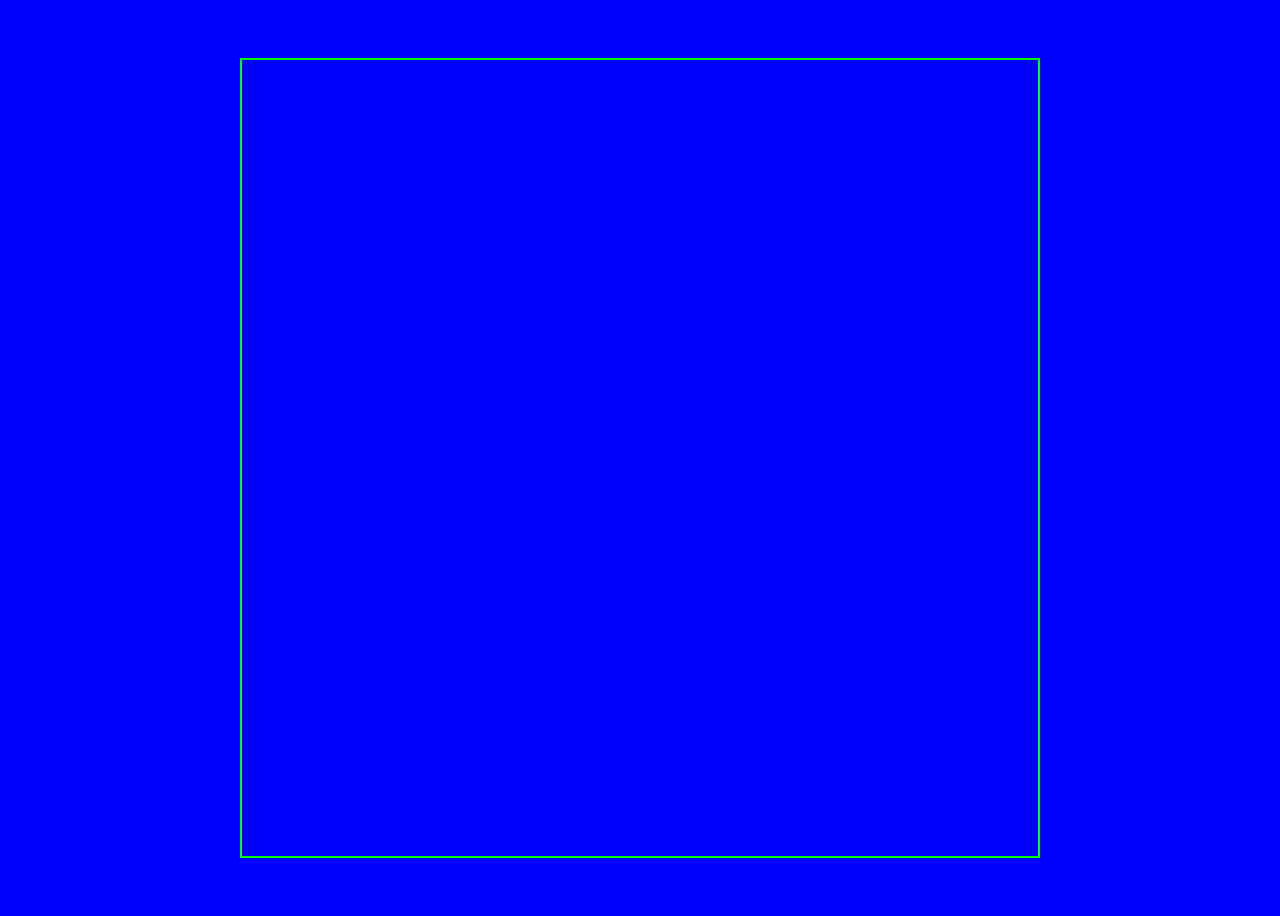
==== index.html @ 0d612ced "Almost Done" ====
<!DOCTYPE html>
<html lang="en">
<head>
    <meta charset="UTF-8">
    <meta name="viewport" content="width=device-width, initial-scale=1.0">
    <meta http-equiv="X-UA-Compatible" content="ie=edge">
    <title>Document</title>
    <link rel="stylesheet" href="styles.css">
</head>
<body>
    <section class="memory-game">
    </section>
    


    <script
    src="https://code.jquery.com/jquery-3.4.1.min.js"
    integrity="sha256-CSXorXvZcTkaix6Yvo6HppcZGetbYMGWSFlBw8HfCJo="
    crossorigin="anonymous"></script>
    <script src="deck.js"></script>
    <script src="main.js"></script>
</body>
</html>
---- styles.css ----
html{
    box-sizing: border-box;
    font-family: Arial, Helvetica, sans-serif;
    padding: 0;
    margin: 0;
}
*, *::after, *::before{
    box-sizing: inherit;
}

body {
    height: 100vh;
    background: blue;
    display: flex;
}

.memory-game {
    width: 800px;
    height: 800px;
    margin: auto;
    display: flex;
    flex-wrap: wrap;
    perspective: 1000px;
    border: 2px solid lime;
}

.memory-card {
    width: calc(20% - 10px);
    height: calc(25% - 10px);
    position: relative;
    margin: 5px;
    transform: scale(1);
    transform-style: preserve-3d;
    transition: transform .5s;
}

.memory-card:active {
    transform: scale(.97);
    transition: transform .2s;
}

.memory-card.flip {
    transform: rotateY(180deg);
}

.front-face,
.back-face
{
    border: 2px solid deeppink ;
    width: 100%;
    height: 100%;
    padding: 20px;
    position: absolute;
    border-radius: 5px;
    background: deepskyblue;
    backface-visibility: hidden;
}

.front-face {
    transform: rotateY(180deg);
}
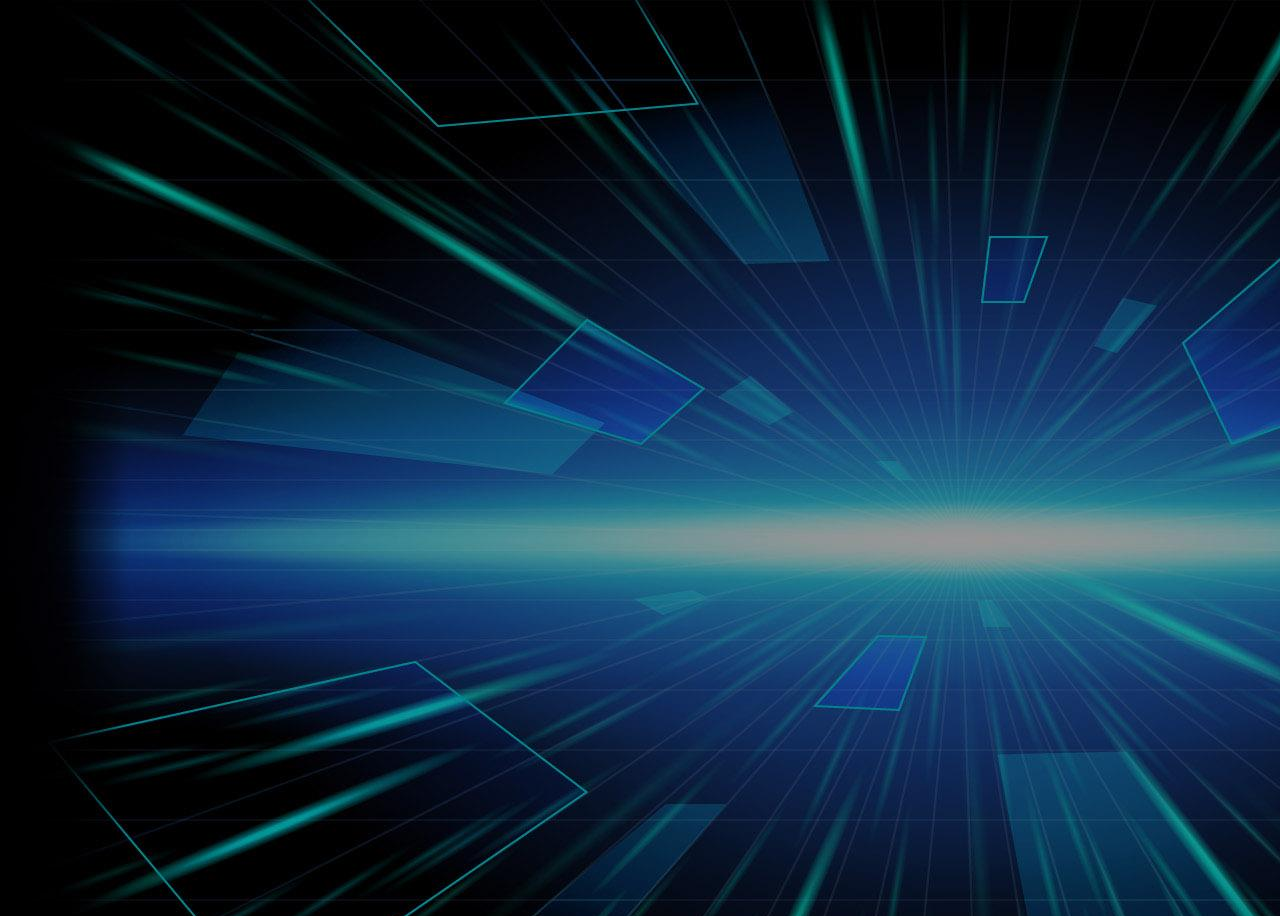
==== commit d3363e8a: "Details" ====
--- a/index.html
+++ b/index.html
@@ -8,6 +8,7 @@
     <link rel="stylesheet" href="styles.css">
 </head>
 <body>
+    <!-- <img id="logo" src="./assets/logo.png" alt=""> -->
     <section class="memory-game">
     </section>
     
--- a/styles.css
+++ b/styles.css
@@ -10,18 +10,22 @@
 
 body {
     height: 100vh;
-    background: blue;
+    background: url(./assets/background.jpg);
     display: flex;
+    flex-direction: column;
 }
 
+/* #logo {
+    transform: scale(.10);
+} */
+
 .memory-game {
-    width: 800px;
-    height: 800px;
+    width: 640px;
+    height: 640px;
     margin: auto;
     display: flex;
     flex-wrap: wrap;
     perspective: 1000px;
-    border: 2px solid lime;
 }
 
 .memory-card {
@@ -46,13 +50,12 @@
 .front-face,
 .back-face
 {
-    border: 2px solid deeppink ;
     width: 100%;
     height: 100%;
-    padding: 20px;
+    padding: 15px;
     position: absolute;
     border-radius: 5px;
-    background: deepskyblue;
+    background: rgba(0, 191, 255, 0.253);
     backface-visibility: hidden;
 }
 
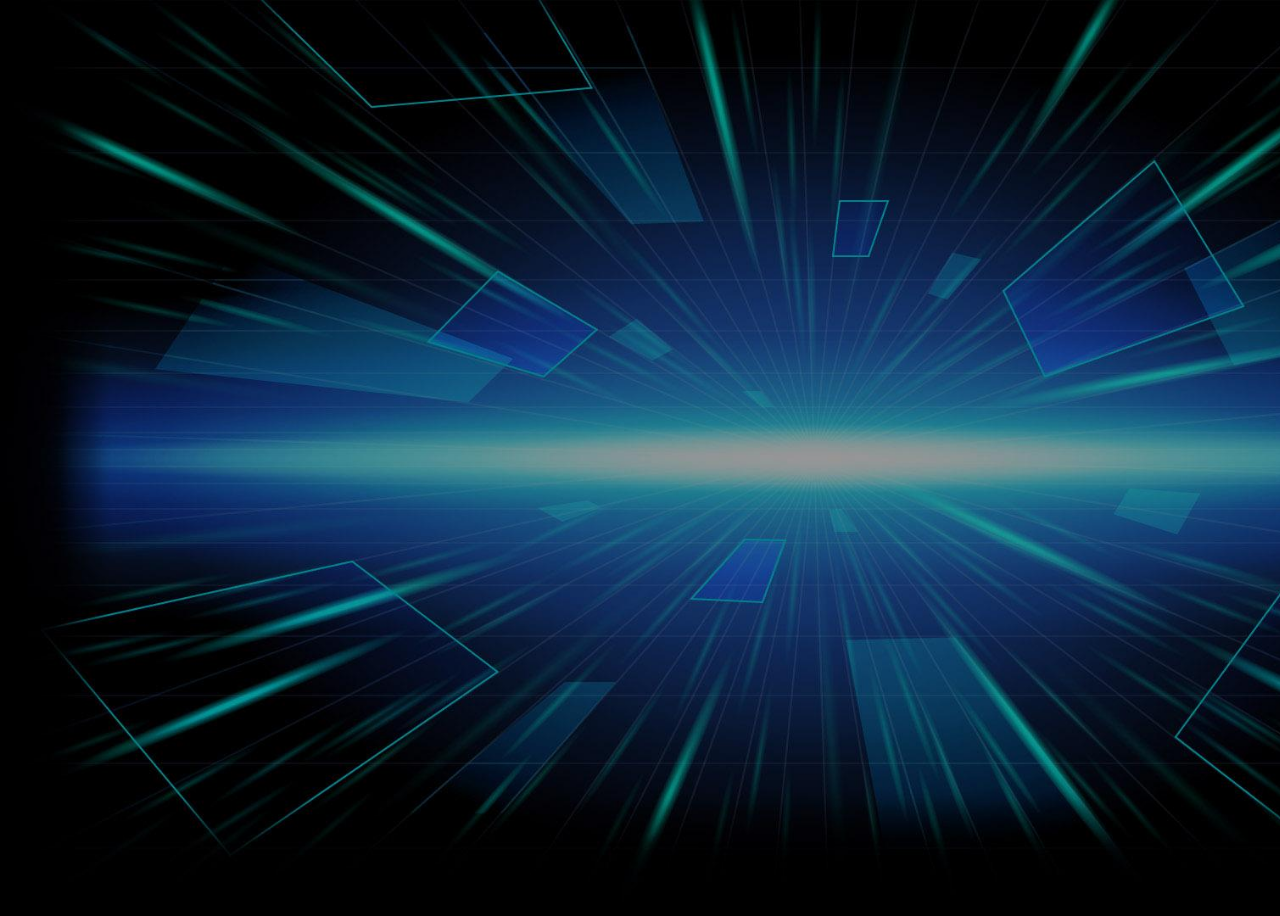
==== commit eb0ad7af: "Done" ====
--- a/index.html
+++ b/index.html
@@ -4,13 +4,15 @@
     <meta charset="UTF-8">
     <meta name="viewport" content="width=device-width, initial-scale=1.0">
     <meta http-equiv="X-UA-Compatible" content="ie=edge">
-    <title>Document</title>
+    <title>TIME TO DUEL</title>
     <link rel="stylesheet" href="styles.css">
 </head>
 <body>
-    <!-- <img id="logo" src="./assets/logo.png" alt=""> -->
     <section class="memory-game">
     </section>
+    
+    <div class="lives"></div>
+    <div class="reset"></div>
     
 
 
--- a/styles.css
+++ b/styles.css
@@ -11,13 +11,11 @@
 body {
     height: 100vh;
     background: url(./assets/background.jpg);
+    background-repeat: no-repeat;
+    background-size: cover;
     display: flex;
     flex-direction: column;
 }
-
-/* #logo {
-    transform: scale(.10);
-} */
 
 .memory-game {
     width: 640px;
@@ -63,3 +61,16 @@
     transform: rotateY(180deg);
 }
 
+.lives {
+    width: 300px;
+    margin: auto;
+    color: white;
+    display: flex;
+    justify-content: center;
+}
+
+.reset {
+    margin: auto;
+    display: flex;
+    justify-content: center;
+}
